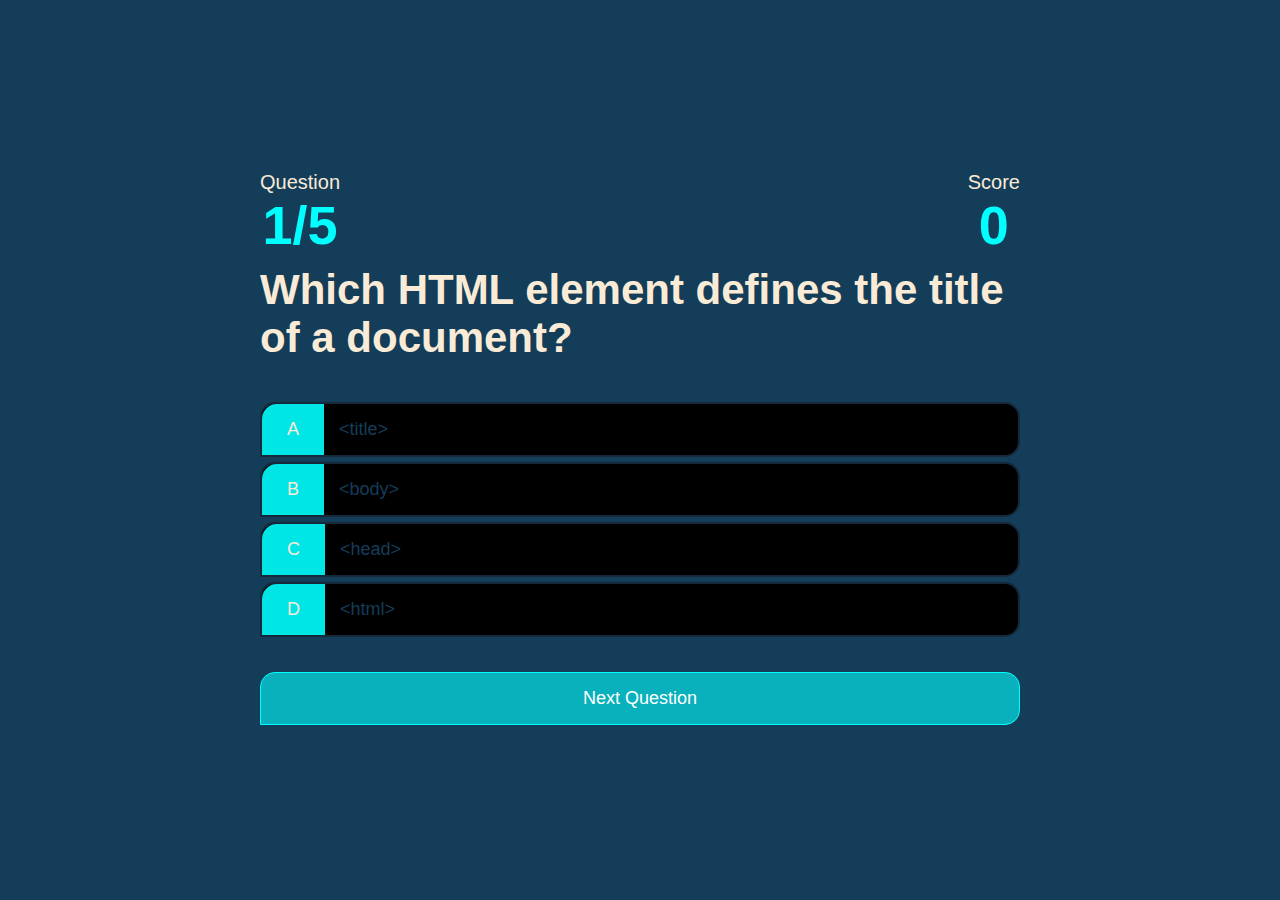
==== quiz.html @ 716b52af "StartNg Frontend task" ====
<!DOCTYPE html>
<html lang="en">
<head>
    <meta charset="UTF-8">
    <meta name="viewport" content="width=device-width, initial-scale=1.0">
    <title>HTML Quiz</title>
    <link rel="stylesheet" href="style.css">
    <link rel="stylesheet" href="quiz.css">
</head>
<body>
    <div class="container">
        <div id="quiz" class="justify-center flex-column">
             <div id="hud">
                 <div id="hud-item">
                     <p class="hud-prefix">
                         Question
                     </p>
                     <h1 class="hud-main-text" id="questionCounter"></h1>
                 </div>
                 <div id="hud-item">
                     <p class="hud-prefix">
                         Score
                     </p>
                     <h1 class="hud-main-text" id="score">
                         0
                     </h1>
                 </div>
             </div>
            <h2 id="question">What is the answer to this question?</h2>
            <div class="choice-container">
                <p class="choice-prefix">A</p>
                <p class="choice-text" data-number="1">Choice 1</p>
            </div>
            <div class="choice-container">
                <p class="choice-prefix">B</p>
                <p class="choice-text" data-number="2">Choice 2</p>
            </div>
            <div class="choice-container">
                <p class="choice-prefix">C</p>
                <p class="choice-text" data-number="3">Choice 3</p>
            </div>
            <div class="choice-container">
                <p class="choice-prefix">D</p>
                <p class="choice-text" data-number="4">Choice 4</p>
            </div>
            <button class="nxt-btn" id="nxt-btn" onclick="loadNextQuestion();">Next Question</button>
        </div>
    </div>
<script src="quiz.js"></script>
</body>
</html>
---- style.css ----
:root {
    background-color: #143d59;
    font-size: 62.5%;
}

*{
    box-sizing: border-box;
    font-family: 'Roboto', sans-serif;
    margin: 0;
    padding: 0;
    color: antiquewhite;
}

h1, h2, h3, h4 {
    margin-bottom: 1rem;
}

h1 {
    font-size: 5.4rem;
    color: cyan;
    margin-bottom: 5rem;
}

h1 > span {
    font-size: 2.4rem;
    font-weight: 500;
}

h2 {
    font-size: 4.2rem;
    margin-bottom: 4rem;
    font-weight: 700;
}

h3 {
    font-size: 2.8rem;
    font-weight: 500;
}

/* UTILITIES */

.container {
    width: 100vw;
    height: 100vh;
    display: flex;
    justify-content: center;
    align-items: center;
    max-width: 80rem;
    margin: 0 auto;
    padding: 2rem;
}

.container>* {
    width: 100%;
}

.flex-column {
    display: flex;
    flex-direction: column;
}

.flex-center {
    justify-content: center;
    align-items: center;
}

.justify-center {
    justify-content: center;
}

.text-center {
    text-align: center;
}

.hidden {
    display: none;
}

/* BUTTONS */
.btn {
    font-size: 1.8rem;
    padding: 1rem 0;
    width: 20rem;
    text-align: center;
    border: 0.1rem solid cyan;
    margin-bottom: 1rem;
    text-decoration: none;
    color: white;
    background-color: rgba(0, 255, 255, 0.6);
    border-top-right-radius: 1.5rem;
    border-bottom-right-radius: 1.5rem;
    border-top-left-radius: 1.5rem;
}

.btn:hover {
    cursor: pointer;
    box-shadow: 0 0.4rem 1.4rem 0 rgba(0, 255, 255, 0.5);
    transform: translateY(-0.1rem);
    transition: transform 150ms;
}

.btn[disabled]:hover {
    cursor: not-allowed;
    box-shadow: none;
    transform: none;
}
---- quiz.css ----
.choice-container {
    display: flex;
    margin-bottom: 0.5rem;
    width: 100%;
    font-size: 1.8rem;
    border: 0.2rem solid rgb(86, 165, 235, 0.25);
    background-color: black;
    border-top-right-radius: 1.5rem;
    border-bottom-right-radius: 1.5rem;
    border-top-left-radius: 1.5rem;
}

.choice-container:hover {
    cursor: pointer;
    box-shadow: 0 0.4rem 1.4rem 0 rgba(86, 185, 235, 0.8);
    transform: translateY(-0.3rem);
    transition: transform 150ms;
}

.choice-prefix {
    padding: 1.5rem 2.5rem;
    background-color: rgb(0, 255, 255, 0.9);
    color: antiquewhite;
    border-top-left-radius: 1.5rem;
}

.choice-text {
    padding: 1.5rem;
    color: #143d59;
    width: 100%;
}

.correct {
    background-color: #28a745;
}

.incorrect {
    background-color: #dc3545;
}

/* DISPLAY */

#hud {
    display: flex;
    justify-content: space-between;
}

.hud-prefix {
    text-align: center;
    font-size: 2rem;
}

.hud-main-text {
    text-align: center;
    margin-bottom: 1rem;
}


/*NEXT BUTTON*/
.nxt-btn {
    font-size: 1.8rem;
    padding: 1.5rem 0;
    text-align: center;
    justify-content: center;
    border: 0.1rem solid cyan;
    margin-top: 3rem;
    margin-bottom: 0.5rem;
    color: white;
    background-color: rgba(0, 255, 255, 0.6);
    border-top-right-radius: 1.5rem;
    border-bottom-right-radius: 1.5rem;
    border-top-left-radius: 1.5rem;
    display: flex;
}

.nxt-btn:hover {
    cursor: pointer;
    box-shadow: 0 0.4rem 1.4rem 0 rgba(0, 255, 255, 0.5);
    transform: translateY(-0.1rem);
    transition: transform 150ms;
}

.nxt-btn[disabled]:hover {
    cursor: not-allowed;
    box-shadow: none;
    transform: none;
}

/* FORMS */
form {
    width: 100%;
    display: flex;
    flex-direction: column;
    align-items: center;
}

input {
    margin-bottom: 1rem;
    width: 20rem;
    padding: 1.5rem;
    font-size: 1.8rem;
    border: none;
    box-shadow: 0 0.1rem 1.4rem 0 rgba(86, 185, 235, 0.5);
}

input::placeholder {
    color: #aaa;
}
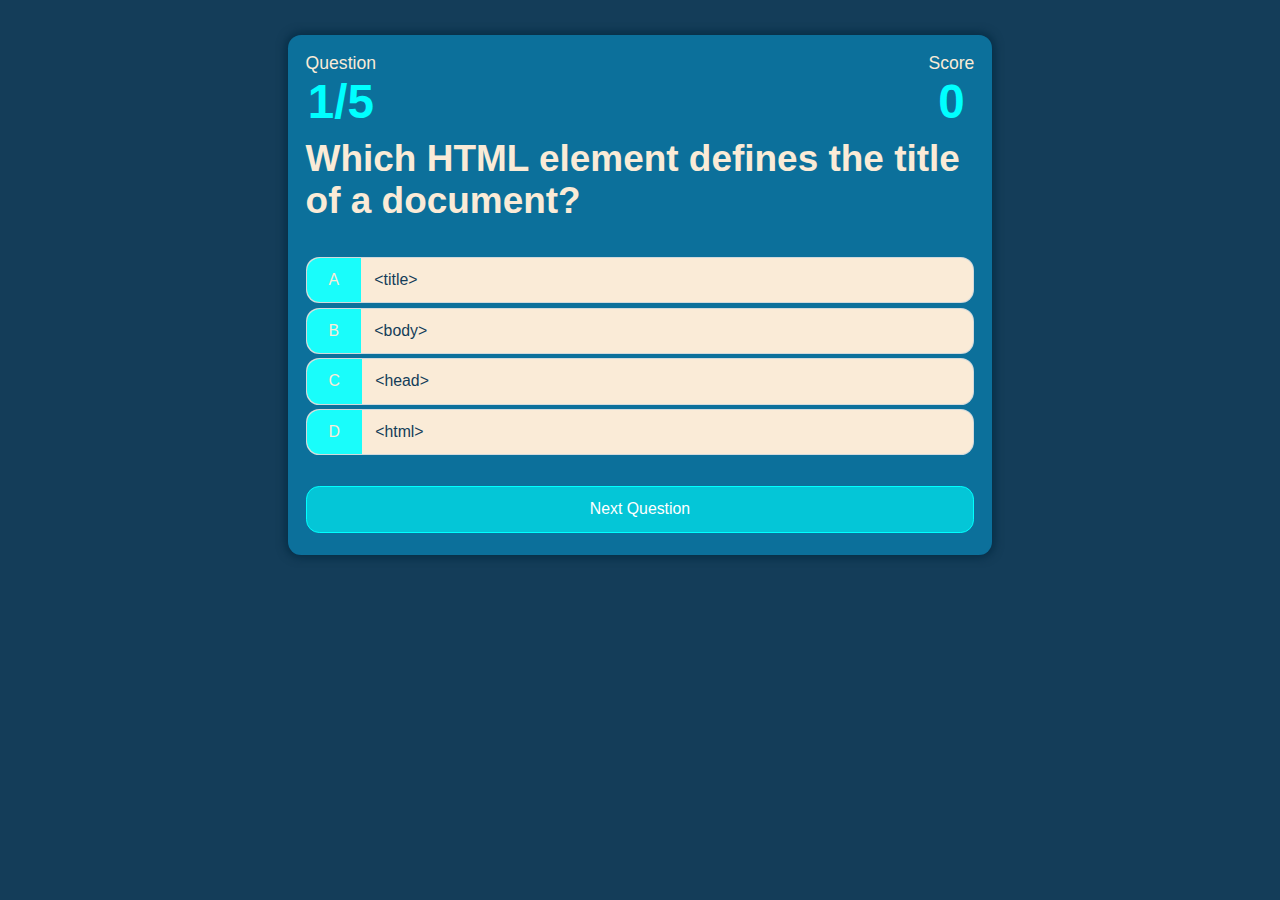
==== commit bdc41ca7: "update on quiz app" ====
--- a/quiz.html
+++ b/quiz.html
@@ -43,7 +43,7 @@
                 <p class="choice-prefix">D</p>
                 <p class="choice-text" data-number="4">Choice 4</p>
             </div>
-            <button class="nxt-btn" id="nxt-btn" onclick="loadNextQuestion();">Next Question</button>
+            <button class="nxt-btn" id="nxt-btn" onclick="getNewQuestion();">Next Question</button>
         </div>
     </div>
 <script src="quiz.js"></script>
--- a/style.css
+++ b/style.css
@@ -2,7 +2,7 @@
 
 :root {
     background-color: #143d59;
-    font-size: 62.5%;
+    font-size: 55%;
 }
 
 *{
@@ -42,14 +42,20 @@
 /* UTILITIES */
 
 .container {
-    width: 100vw;
-    height: 100vh;
-    display: flex;
+    width: 100%;
+    height: 90%;
+    display: absolute;
+    top: 50%;
+    left: 50%;
     justify-content: center;
     align-items: center;
     max-width: 80rem;
-    margin: 0 auto;
+    margin: 4rem auto;
     padding: 2rem;
+    border: 0rem solid rgb(0, 191, 255);
+    background: rgba(0, 191, 255, 0.4);
+    box-shadow: 0 0 8px 3px rgba(3, 42, 65, 0.774);
+    border-radius: 1.5rem;
 }
 
 .container>* {
@@ -90,8 +96,7 @@
     color: white;
     background-color: rgba(0, 255, 255, 0.6);
     border-top-right-radius: 1.5rem;
-    border-bottom-right-radius: 1.5rem;
-    border-top-left-radius: 1.5rem;
+    border-radius: 1.5rem;
 }
 
 .btn:hover {
--- a/quiz.css
+++ b/quiz.css
@@ -4,10 +4,8 @@
     width: 100%;
     font-size: 1.8rem;
     border: 0.2rem solid rgb(86, 165, 235, 0.25);
-    background-color: black;
-    border-top-right-radius: 1.5rem;
-    border-bottom-right-radius: 1.5rem;
-    border-top-left-radius: 1.5rem;
+    background-color: antiquewhite;
+    border-radius: 1.5rem;
 }
 
 .choice-container:hover {
@@ -22,6 +20,7 @@
     background-color: rgb(0, 255, 255, 0.9);
     color: antiquewhite;
     border-top-left-radius: 1.5rem;
+    border-bottom-left-radius: 1.5rem;
 }
 
 .choice-text {
@@ -67,9 +66,7 @@
     margin-bottom: 0.5rem;
     color: white;
     background-color: rgba(0, 255, 255, 0.6);
-    border-top-right-radius: 1.5rem;
-    border-bottom-right-radius: 1.5rem;
-    border-top-left-radius: 1.5rem;
+    border-radius: 1.5rem;
     display: flex;
 }
 
@@ -85,24 +82,3 @@
     box-shadow: none;
     transform: none;
 }
-
-/* FORMS */
-form {
-    width: 100%;
-    display: flex;
-    flex-direction: column;
-    align-items: center;
-}
-
-input {
-    margin-bottom: 1rem;
-    width: 20rem;
-    padding: 1.5rem;
-    font-size: 1.8rem;
-    border: none;
-    box-shadow: 0 0.1rem 1.4rem 0 rgba(86, 185, 235, 0.5);
-}
-
-input::placeholder {
-    color: #aaa;
-}
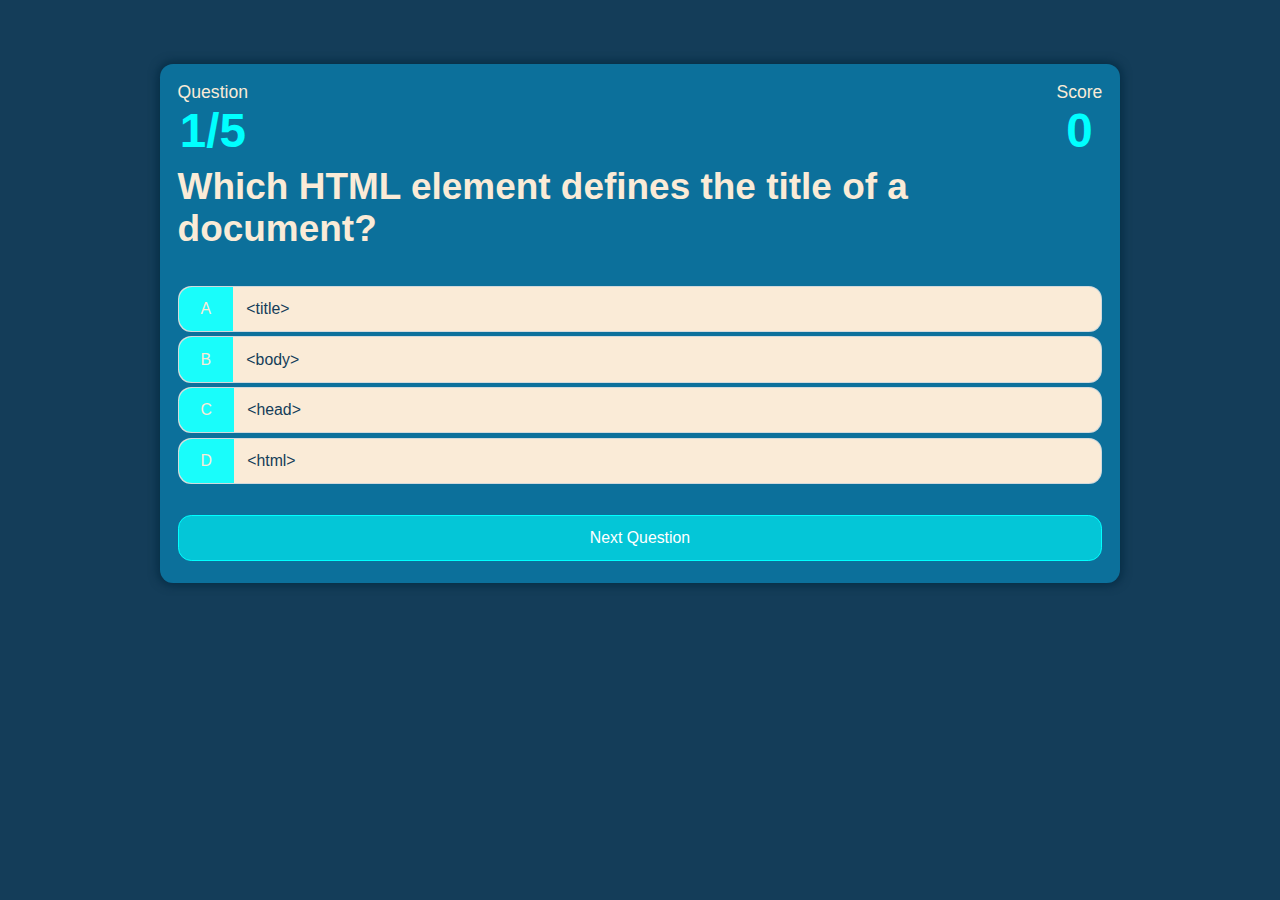
==== commit 4fa7ea28: "update" ====
--- a/quiz.html
+++ b/quiz.html
@@ -43,7 +43,7 @@
                 <p class="choice-prefix">D</p>
                 <p class="choice-text" data-number="4">Choice 4</p>
             </div>
-            <button class="nxt-btn" id="nxt-btn" onclick="getNewQuestion();">Next Question</button>
+            <button class="nxt-btn disabled" id="nxt-btn" onclick="getNewQuestion()">Next Question</button>
         </div>
     </div>
 <script src="quiz.js"></script>
--- a/style.css
+++ b/style.css
@@ -42,15 +42,11 @@
 /* UTILITIES */
 
 .container {
-    width: 100%;
     height: 90%;
-    display: absolute;
-    top: 50%;
-    left: 50%;
     justify-content: center;
     align-items: center;
-    max-width: 80rem;
-    margin: 4rem auto;
+    max-width: 75vw;
+    margin: 5% auto 5%;
     padding: 2rem;
     border: 0rem solid rgb(0, 191, 255);
     background: rgba(0, 191, 255, 0.4);
@@ -112,3 +108,7 @@
     transform: none;
 }
 
+
+@media all and (max-width:480px) {
+    
+}--- a/quiz.css
+++ b/quiz.css
@@ -82,3 +82,9 @@
     box-shadow: none;
     transform: none;
 }
+
+.disabled:hover {
+    cursor: not-allowed;
+    box-shadow: none;
+    transform: none;
+}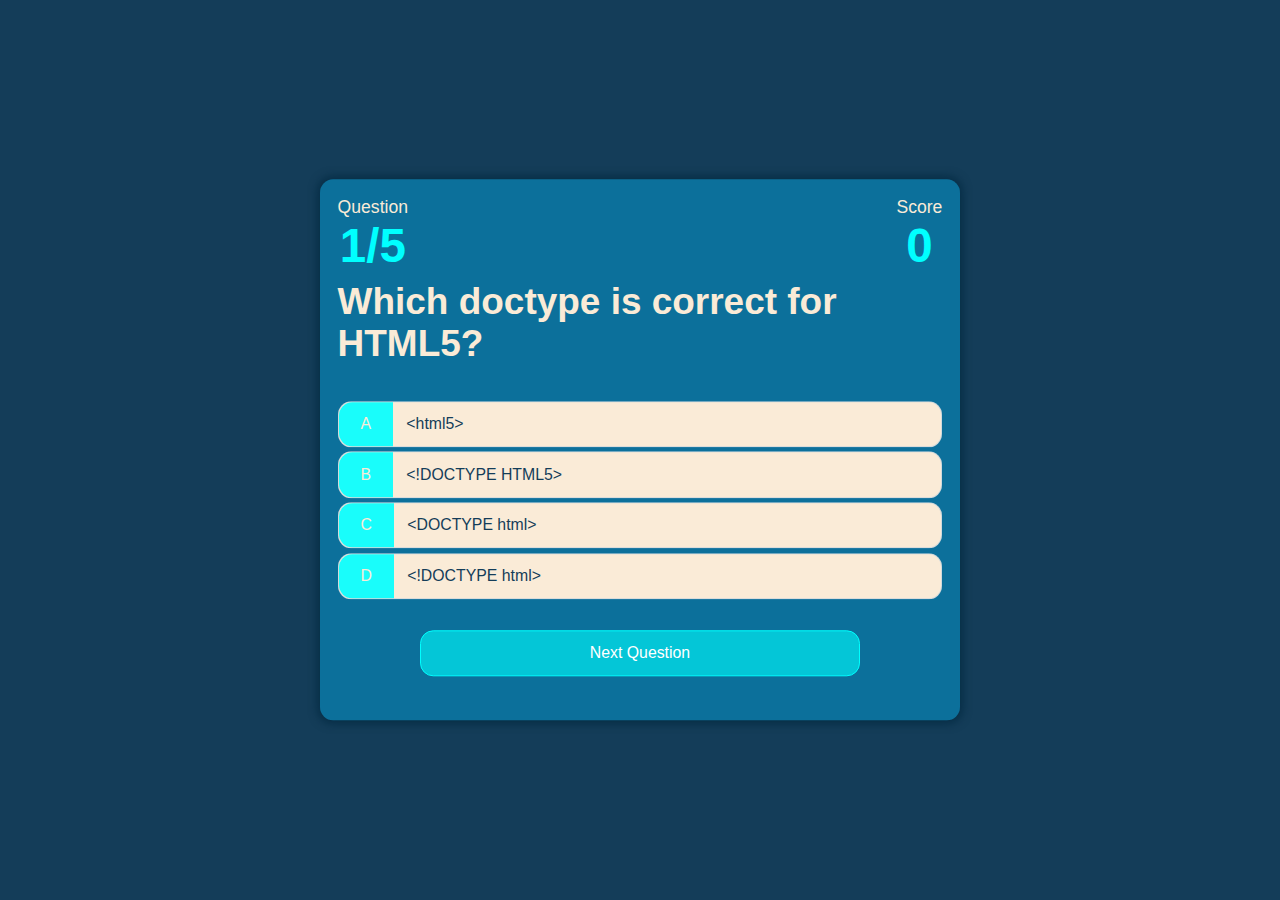
==== commit 2174b348: "update fixed" ====
--- a/quiz.html
+++ b/quiz.html
@@ -8,44 +8,49 @@
     <link rel="stylesheet" href="quiz.css">
 </head>
 <body>
-    <div class="container">
-        <div id="quiz" class="justify-center flex-column">
-             <div id="hud">
-                 <div id="hud-item">
-                     <p class="hud-prefix">
-                         Question
-                     </p>
-                     <h1 class="hud-main-text" id="questionCounter"></h1>
-                 </div>
-                 <div id="hud-item">
-                     <p class="hud-prefix">
-                         Score
-                     </p>
-                     <h1 class="hud-main-text" id="score">
-                         0
-                     </h1>
-                 </div>
-             </div>
-            <h2 id="question">What is the answer to this question?</h2>
-            <div class="choice-container">
-                <p class="choice-prefix">A</p>
-                <p class="choice-text" data-number="1">Choice 1</p>
-            </div>
-            <div class="choice-container">
-                <p class="choice-prefix">B</p>
-                <p class="choice-text" data-number="2">Choice 2</p>
-            </div>
-            <div class="choice-container">
-                <p class="choice-prefix">C</p>
-                <p class="choice-text" data-number="3">Choice 3</p>
-            </div>
-            <div class="choice-container">
-                <p class="choice-prefix">D</p>
-                <p class="choice-text" data-number="4">Choice 4</p>
-            </div>
-            <button class="nxt-btn disabled" id="nxt-btn" onclick="getNewQuestion()">Next Question</button>
+    <main class="parent">
+        <div class="container">
+            <div>
+                <div id="quiz" class="justify-center flex-column">
+                    <div id="hud">
+                        <div id="hud-item">
+                            <p class="hud-prefix">
+                                Question
+                            </p>
+                            <h1 class="hud-main-text" id="questionCounter"></h1>
+                        </div>
+                        <div id="hud-item">
+                            <p class="hud-prefix">
+                                Score
+                            </p>
+                            <h1 class="hud-main-text" id="score">
+                                0
+                            </h1>
+                        </div>
+                    </div>
+                    <h2 id="question">What is the answer to this question?</h2>
+                    <div class="choice-container">
+                        <p class="choice-prefix">A</p>
+                        <p class="choice-text" data-number="1">Choice 1</p>
+                    </div>
+                    <div class="choice-container">
+                        <p class="choice-prefix">B</p>
+                        <p class="choice-text" data-number="2">Choice 2</p>
+                    </div>
+                    <div class="choice-container">
+                        <p class="choice-prefix">C</p>
+                        <p class="choice-text" data-number="3">Choice 3</p>
+                    </div>
+                    <div class="choice-container">
+                        <p class="choice-prefix">D</p>
+                        <p class="choice-text" data-number="4">Choice 4</p>
+                    </div>
+                    
+                </div>
+                <button class="nxt-btn disabled" id="nxt-btn" onclick="getNewQuestion()">Next Question</button>
+            </div>  
         </div>
-    </div>
+    </main>
 <script src="quiz.js"></script>
 </body>
 </html>--- a/style.css
+++ b/style.css
@@ -3,6 +3,15 @@
 :root {
     background-color: #143d59;
     font-size: 55%;
+    
+}
+
+main{
+    /* position: absolute; */
+    justify-content: center;
+    align-items: center;
+    height: 100vh;
+    
 }
 
 *{
@@ -42,16 +51,18 @@
 /* UTILITIES */
 
 .container {
-    height: 90%;
-    justify-content: center;
-    align-items: center;
-    max-width: 75vw;
-    margin: 5% auto 5%;
     padding: 2rem;
+    margin: 0;
+    position: absolute;
+    top: 50%;
+    left: 50%;
+    -ms-transform: translate(-50%, -50%);
+    transform: translate(-50%, -50%);
     border: 0rem solid rgb(0, 191, 255);
     background: rgba(0, 191, 255, 0.4);
     box-shadow: 0 0 8px 3px rgba(3, 42, 65, 0.774);
     border-radius: 1.5rem;
+    
 }
 
 .container>* {
@@ -109,6 +120,22 @@
 }
 
 
-@media all and (max-width:480px) {
-    
+@media screen and (max-width: 992px) {
+    body {
+        display: flex;
+    }
+
+    main {
+        max-width: fit-content;
+    }
+}
+
+@media screen and (max-width: 600px) {
+    body {
+        display: flex;
+    }
+
+    main {
+        max-width: fit-content;
+    }
 }--- a/quiz.css
+++ b/quiz.css
@@ -58,12 +58,14 @@
 /*NEXT BUTTON*/
 .nxt-btn {
     font-size: 1.8rem;
-    padding: 1.5rem 0;
+    padding: 1.5rem;
     text-align: center;
+    width: 50rem;
     justify-content: center;
     border: 0.1rem solid cyan;
-    margin-top: 3rem;
-    margin-bottom: 0.5rem;
+    margin-top: 3rem !important;
+    margin: auto;
+    margin-bottom: 3rem;
     color: white;
     background-color: rgba(0, 255, 255, 0.6);
     border-radius: 1.5rem;
@@ -87,4 +89,44 @@
     cursor: not-allowed;
     box-shadow: none;
     transform: none;
+}
+
+@media screen and (max-width: 992px) {
+    .nxt-btn {
+        font-size: 1.8rem;
+        padding: 1.5rem;
+        text-align: center;
+        width: 45rem;
+        justify-content: center;
+        border: 0.1rem solid cyan;
+        margin-top: 3rem !important;
+        margin: auto;
+        margin-bottom: 3rem;
+        color: white;
+        background-color: rgba(0, 255, 255, 0.6);
+        border-radius: 1.5rem;
+        display: flex;
+    }
+}
+
+@media screen and (max-width: 600px) {
+    main {
+        display: flex;
+        height: 100vh;
+    }
+    .nxt-btn {
+        font-size: 1.8rem;
+        padding: 1.5rem;
+        text-align: center;
+        width: 30rem;
+        justify-content: center;
+        border: 0.1rem solid cyan;
+        margin-top: 3rem !important;
+        margin: auto;
+        margin-bottom: 3rem;
+        color: white;
+        background-color: rgba(0, 255, 255, 0.6);
+        border-radius: 1.5rem;
+        display: flex;
+    }
 }